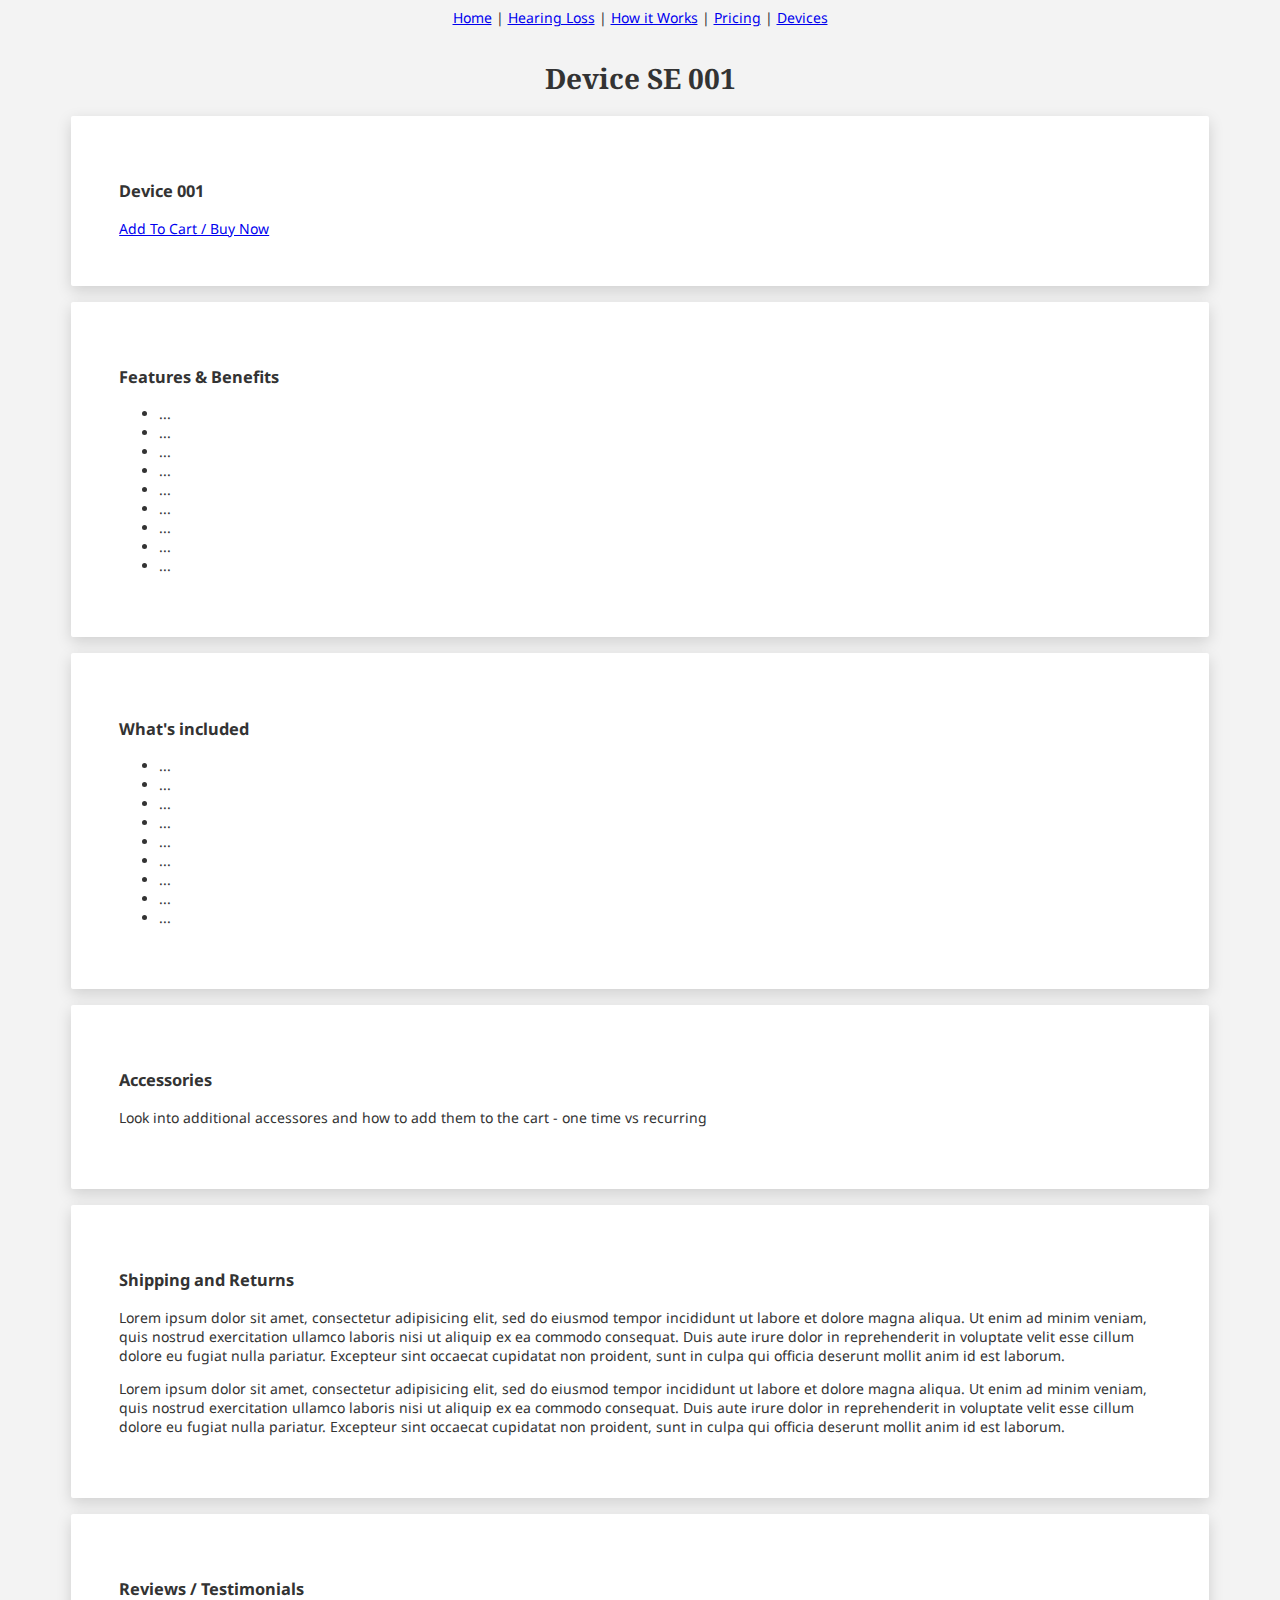
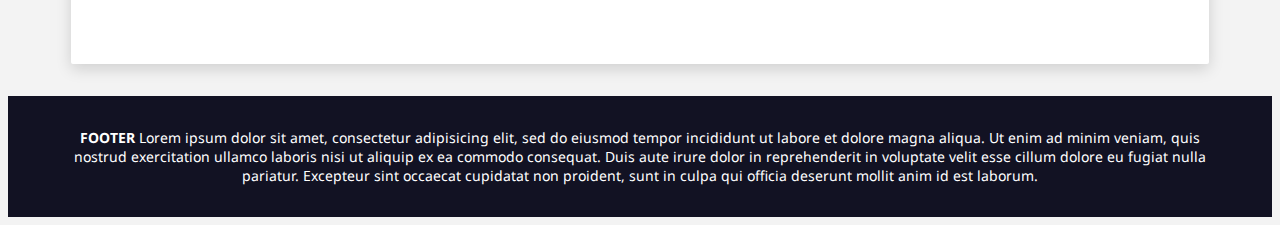
==== device_001.html @ 7dd82961 "initial proto" ====
<!doctype html>
<html>
  <head>
    <meta charset="utf-8">
    <meta http-equiv="x-ua-compatible" content="ie=edge">
    <meta name="viewport"
          content="width=device-width, initial-scale=1, shrink-to-fit=no">
    <!-- Use the title from a page's frontmatter if it has one -->
    <title>Device 01</title>
    <link href="https://fonts.googleapis.com/css?family=Noto+Sans|Noto+Serif" rel="stylesheet">
    <link rel="stylesheet" href="https://stackpath.bootstrapcdn.com/bootstrap/4.1.1/css/bootstrap.min.css" integrity="sha384-WskhaSGFgHYWDcbwN70/dfYBj47jz9qbsMId/iRN3ewGhXQFZCSftd1LZCfmhktB" crossorigin="anonymous">
    <link href="/stylesheets/site.css" rel="stylesheet" />
    <script src="/javascripts/site.js"></script>
  </head>
  <body>
    <div class="navigration">
      <a href="index.html">Home</a> | <a href="hearingloss.html">Hearing Loss</a> | <a href="howitworks.html">How it Works</a> | <a href="pricing.html">Pricing</a> | <a href="devices.html">Devices</a>
    </div>
      <h1>Device SE 001</h1>

<div class="wrapper">

  <div class="container">
    <h3>Device 001</h3>
    <a href="cart/device_added.html" class="btn btn-dark">Add To Cart / Buy Now</a>
  </div>

  <div class="container">
    <h3>Features & Benefits</h3>
    <ul>
    	<li>...</li>
    	<li>...</li>
    	<li>...</li>
    	<li>...</li>
    	<li>...</li>
    	<li>...</li>
    	<li>...</li>
    	<li>...</li>
    	<li>...</li>
    </ul>
  </div>

    <div class="container">
    <h3>What's included</h3>
    <ul>
    	<li>...</li>
    	<li>...</li>
    	<li>...</li>
    	<li>...</li>
    	<li>...</li>
    	<li>...</li>
    	<li>...</li>
    	<li>...</li>
    	<li>...</li>
    </ul>
  </div>

  <div class="container">
    <h3>Accessories</h3>
    <p>Look into additional accessores and how to add them to the cart - one time vs recurring</p>
  </div>

  <div class="container">
    <h3>Shipping and Returns</h3>
    <p>Lorem ipsum dolor sit amet, consectetur adipisicing elit, sed do eiusmod tempor incididunt ut labore et dolore magna aliqua. Ut enim ad minim veniam, quis nostrud exercitation ullamco laboris nisi ut aliquip ex ea commodo consequat. Duis aute irure dolor in reprehenderit in voluptate velit esse cillum dolore eu fugiat nulla pariatur. Excepteur sint occaecat cupidatat non proident, sunt in culpa qui officia deserunt mollit anim id est laborum.</p>
    <p>Lorem ipsum dolor sit amet, consectetur adipisicing elit, sed do eiusmod tempor incididunt ut labore et dolore magna aliqua. Ut enim ad minim veniam, quis nostrud exercitation ullamco laboris nisi ut aliquip ex ea commodo consequat. Duis aute irure dolor in reprehenderit in voluptate velit esse cillum dolore eu fugiat nulla pariatur. Excepteur sint occaecat cupidatat non proident, sunt in culpa qui officia deserunt mollit anim id est laborum.</p>
  </div>

    <div class="container">
    <h3>Reviews / Testimonials</h3>
  </div>



 </div>
      
      <div class="footer">
        <p>
          <strong>FOOTER</strong>
          Lorem ipsum dolor sit amet, consectetur adipisicing elit, sed do eiusmod
        tempor incididunt ut labore et dolore magna aliqua. Ut enim ad minim veniam,
        quis nostrud exercitation ullamco laboris nisi ut aliquip ex ea commodo
        consequat. Duis aute irure dolor in reprehenderit in voluptate velit esse
        cillum dolore eu fugiat nulla pariatur. Excepteur sint occaecat cupidatat non
        proident, sunt in culpa qui officia deserunt mollit anim id est laborum.
        </p>
      </div>
  </body>
</html>
---- stylesheets/site.css ----
body {
  background-color: #f3f3f3;
  color: #333;
  font-family: 'Noto Sans', sans-serif;
  text-align: center;
  font-size: 14px;
  padding: 0; }

h1 {
  font-family: 'Noto Serif', serif; }

.navigration {
  text-align: center;
  margin-bottom: 2rem; }

.wrapper {
  max-width: 90%;
  margin: 0 auto; }

.container {
  padding: 3rem;
  text-align: left;
  border-radius: 2px;
  -webkit-box-shadow: 0 5px 15px rgba(0, 0, 0, 0.15);
          box-shadow: 0 5px 15px rgba(0, 0, 0, 0.15);
  background: #fff;
  margin-top: 1rem; }

.footer {
  margin-top: 2rem;
  background: #121223;
  color: #FFF; }
  .footer p {
    max-width: 90%;
    padding: 2rem;
    margin: 0 auto; }
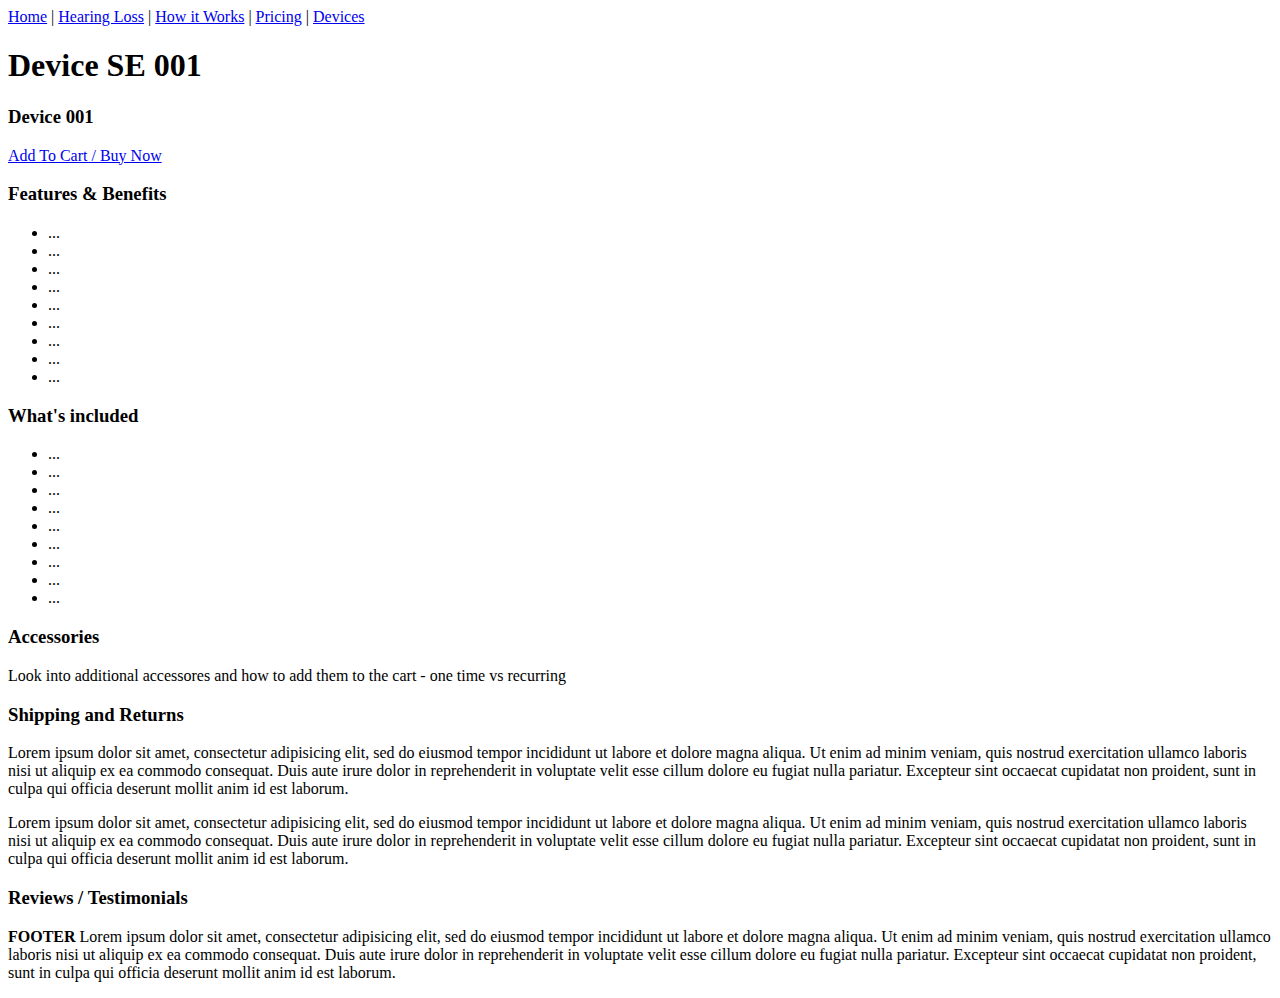
==== commit 711a1178: "updates" ====
--- a/device_001.html
+++ b/device_001.html
@@ -9,8 +9,8 @@
     <title>Device 01</title>
     <link href="https://fonts.googleapis.com/css?family=Noto+Sans|Noto+Serif" rel="stylesheet">
     <link rel="stylesheet" href="https://stackpath.bootstrapcdn.com/bootstrap/4.1.1/css/bootstrap.min.css" integrity="sha384-WskhaSGFgHYWDcbwN70/dfYBj47jz9qbsMId/iRN3ewGhXQFZCSftd1LZCfmhktB" crossorigin="anonymous">
-    <link href="/stylesheets/site.css" rel="stylesheet" />
-    <script src="/javascripts/site.js"></script>
+    <link href="/protointeract/stylesheets/site.css" rel="stylesheet" />
+    <!-- <script src="/javascripts/site.js"></script> -->
   </head>
   <body>
     <div class="navigration">
